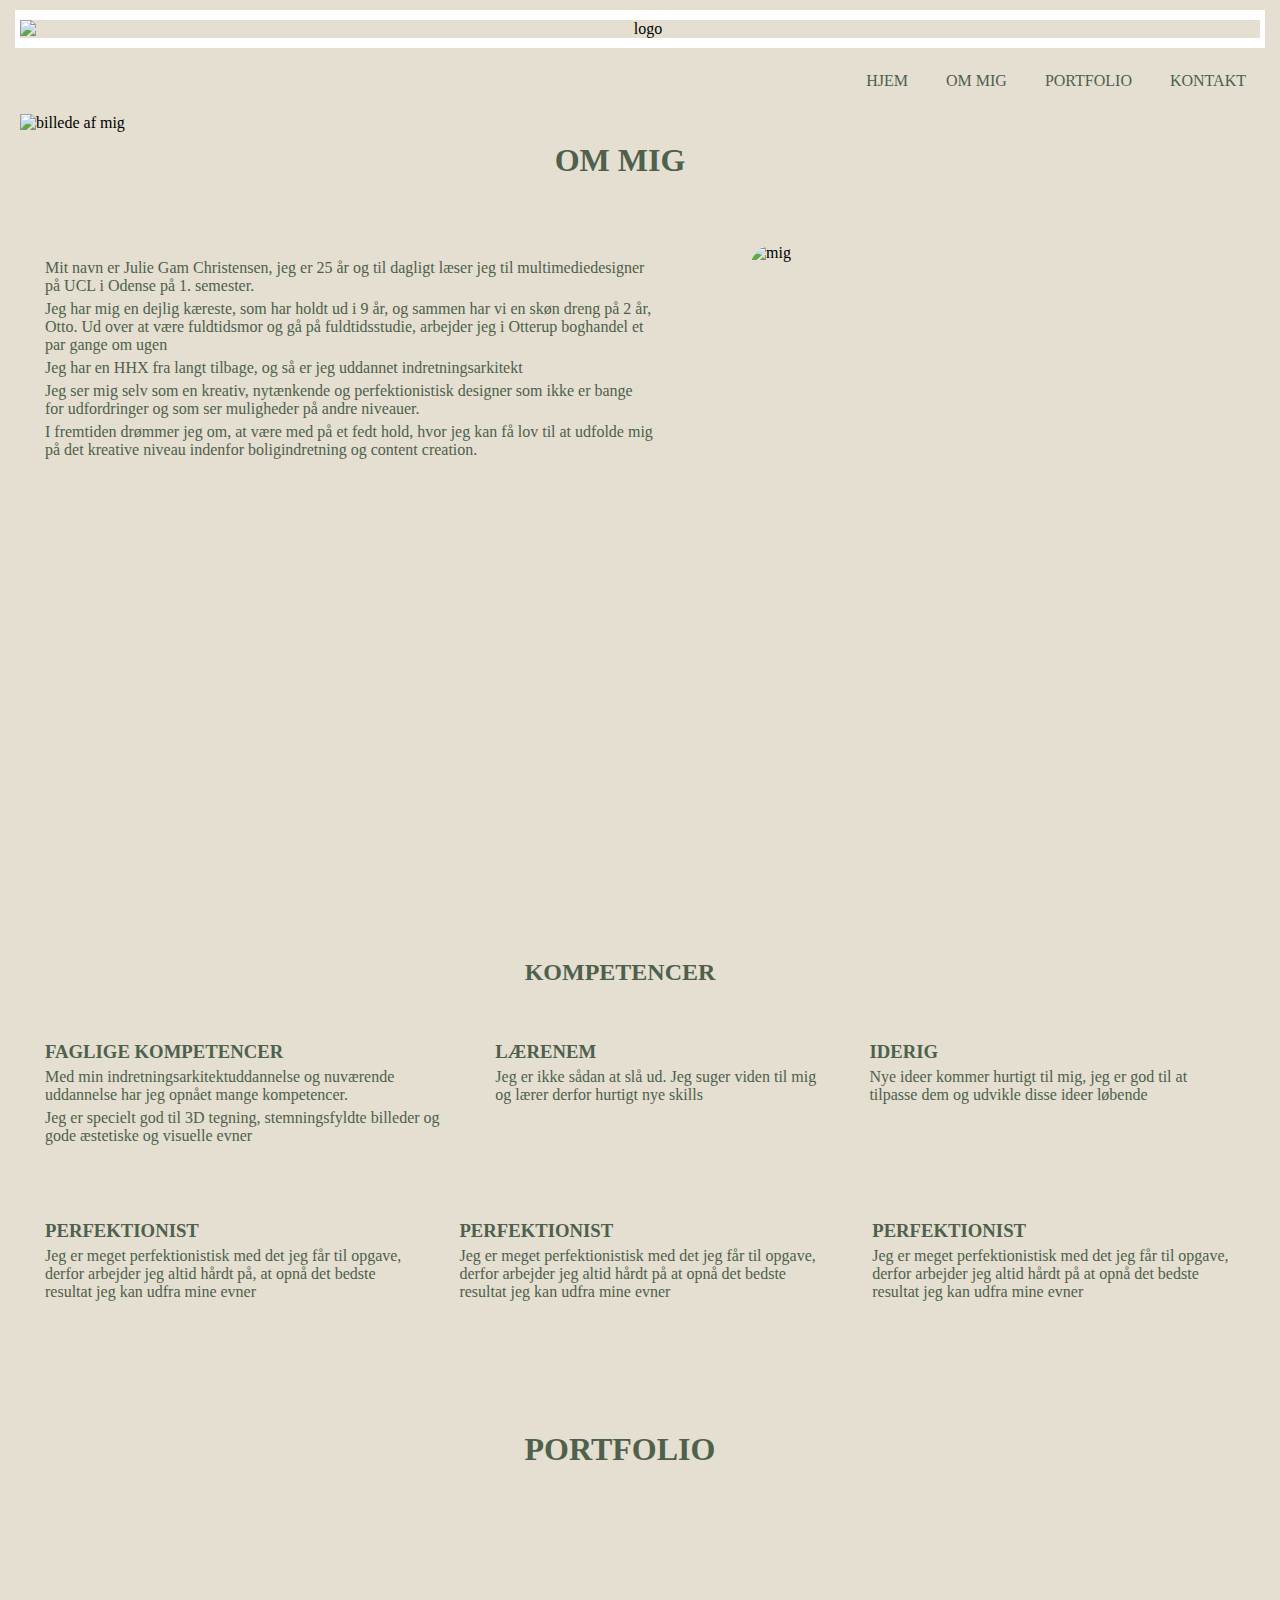
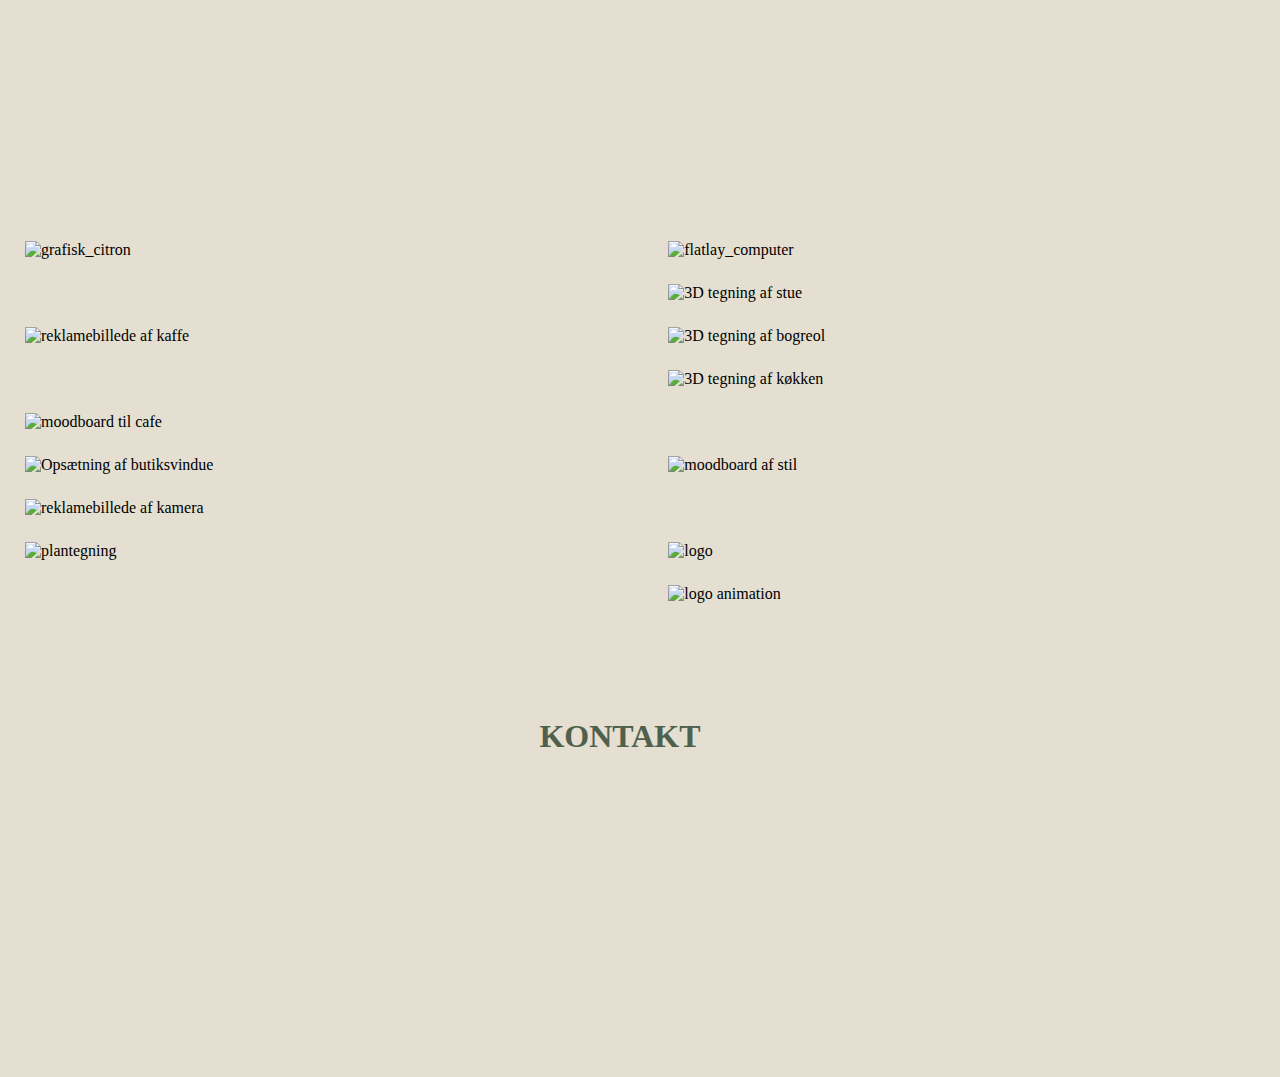
==== præsentationsportfolio.html @ 86379fc2 "Add files via upload" ====
<!DOCTYPE html>
<html>
<head>
    <meta name="viewport" content="width=device-width, initial-scale=1">
    <link href="præsentationsportfolio.css" rel="stylesheet"
</head>
<body>
    <div class="header">
        <img src="images/logo_1.png" alt="logo" class="img1">
    </div>

    <div class="topnav">
        <a href="#KONTAKT">KONTAKT</a>
        <a href="#PORTFOLIO">PORTFOLIO</a>
        <a href="#OM MIG">OM MIG</a>
        <a href="#">HJEM</a>
    </div>

<section>
    <div>
        <img src="images/forside2.png" alt="billede af mig" class="img1">
    </div>
</section>

<section>
    <div class="box1" id="OM MIG">
        <h1>OM MIG</h1>
    </div>

    <div class="row">
        <div class="kollone1">
            <p>
                Mit navn er Julie Gam Christensen, jeg er 25 år og til dagligt læser jeg til multimediedesigner på UCL i Odense på 1. semester.</p>  
            <p>Jeg har mig en dejlig kæreste, som har holdt ud i 9 år, og sammen har vi en skøn dreng på 2 år, Otto.
                Ud over at være fuldtidsmor og gå på fuldtidsstudie, arbejder jeg i Otterup boghandel et par gange om ugen</p>
            <p> Jeg har en HHX fra langt tilbage, og så er jeg uddannet indretningsarkitekt</p>
            <p> Jeg ser mig selv som en kreativ, nytænkende og perfektionistisk designer som ikke er bange for udfordringer og som ser muligheder på andre niveauer.</p>
            <p>I fremtiden drømmer jeg om, at være med på et fedt hold, hvor jeg kan få lov til at udfolde mig på det kreative niveau indenfor boligindretning og content creation.</p>
            <p></p>
        </div>
        <div>
            <img src="images/mig2.png" alt="mig" class="floatright" style="height:600px; width: 500px; border-radius: 25px;">
        </div>
    </div>
</section>

<section>
    <div class="box2">
        <h2>KOMPETENCER</h2>
    </div>

    <div class="row2">
        <div class="kolonne2">
            <h3>FAGLIGE KOMPETENCER</h3>
            <p>Med min indretningsarkitektuddannelse og nuværende uddannelse har jeg opnået mange kompetencer.</p>
            <p>Jeg er specielt god til 3D tegning, stemningsfyldte billeder og gode æstetiske og visuelle evner</p>
        </div>

        <div class="kolonne2">
            <h3>LÆRENEM</h3>
            <p>Jeg er ikke sådan at slå ud. Jeg suger viden til mig og lærer derfor hurtigt nye skills</p>
        </div>

        <div class="kolonne2">
            <h3>IDERIG</h3>
            <p>Nye ideer kommer hurtigt til mig, jeg er god til at tilpasse dem og udvikle disse ideer løbende</p>
        </div>
    </div>
</section>

<section>
    <div class="row2">
        <div class="kolonne2">
            <h3>PERFEKTIONIST</h3>
            <p>Jeg er meget perfektionistisk med det jeg får til opgave, derfor arbejder jeg altid hårdt på,
                at opnå det bedste resultat jeg kan udfra mine evner</p>
        </div>

        <div class="kolonne2">
            <h3>PERFEKTIONIST</h3>
            <p>Jeg er meget perfektionistisk med det jeg får til opgave, derfor 
                arbejder jeg altid hårdt på at opnå det bedste resultat jeg kan udfra mine evner</p>
        </div>

        <div class="kolonne2">
            <h3>PERFEKTIONIST</h3>
            <p>Jeg er meget perfektionistisk med det jeg får til opgave, derfor 
                arbejder jeg altid hårdt på at opnå det bedste resultat jeg kan udfra mine evner</p>
        </div>
    </div>
</section>

<section>
    <div class="box3" id="PORTFOLIO">
        <h1>PORTFOLIO</h1>
    </div>

    <div class="container">
        <div class="vertical"><img src="images/citron.png" alt="grafisk_citron"></div>
        <div><img src="images/flatlay kontor.JPG" alt="flatlay_computer"></div>
        <div><img src="images/3D_ministue.jpg" alt="3D tegning af stue"></div>
        <div class="vertical"><img src="images/kaffe.JPG" alt="reklamebillede af kaffe"></div>
        <div><img src="images/3D_bog.png" alt="3D tegning af bogreol"></div>
        <div class="horizontal"><img src="images/moodboard_cafe.jpg" alt="moodboard til cafe"></div>
        <div><img src="images/3D_modernkok.png" alt="3D tegning af køkken"></div>
        <div><img src="images/Opsætning_butik.jpg" alt="Opsætning af butiksvindue"></div>
        <div class="horizontal"><img src="images/kamera.jpg" alt="reklamebillede af kamera"></div>
        <div class="vertical"><img src="images/Plantegning.jpg" alt="plantegning"></div>
        <div><img src="images/Retro.png" alt="moodboard af stil"></div>
        <div><img src="images/logo_1.png" alt="logo"></div>
        <div><img src="images/logo video.mp4" alt="logo animation"></div>
    </div>
</section>

<section>
    <div class="box4" id="KONTAKT">
        <h1>KONTAKT</h1>
    </div>
</section>
</body>
</html>
---- præsentationsportfolio.css ----
html {
    scroll-behavior: smooth;
    }
a {
    text-decoration: none;
    color: #4F604D;
}

#KONTAKT {
    margin-top: 100px;
    padding-bottom: 25%;
}

#OM MIG {
    margin-top: 100px;
    padding-bottom: 25%;
}

#PORTFOLIO {
    margin-top: 100px;
    padding-bottom: 25%;
}



* {
    margin: 5px;
    padding: 0;
    font-family: 'Times New Roman', Times, serif;
    background-color: #e4dfd0;
}
.header {
    background-color: white;
    padding: 5px;
    text-align: center;
}
.topnav {
    overflow: hidden;
    background-color: #e4dfd0;
    position: -webkit-sticky; 
  position: sticky;
  top: 0;
}

.topnav a {
    float: right;
    display: block;
    color: #4F604D;
    text-align:center;
    padding: 14px 14px;
    text-decoration: none;
}

.topnav a:hover {
    background-color: #4F604D;
    color: #e4dfd0;
}

.active {
    background-color: #4F604D;
    color: #e4dfd0;
}

.box1 {
    box-sizing: border-box;
    width: 1200px;
    background-color: #e4dfd0;
    text-align:center;
    padding: 5px;
    margin-bottom: 50px;
}
.box1 h1{
    font-size: xx-large;
    color: #4F604D;
    margin: auto;
}

.box2 {
    box-sizing: border-box;
    width:1200px;
    background-color: #e4dfd0;
    text-align: center;
    padding: 5px;
    margin-top: 100px;
    margin-bottom: 5px;
}
.box2 h2 {
    font-size: x-large;
    color: #4F604D;
    margin: auto;
}

.box3 {
    box-sizing: border-box;
    width:1200px;
    background-color:#e4dfd0;
    text-align: center;
    padding: 5px;
    margin-top: 100px;
    margin-bottom: 50px;
}

.box3 h1 {
    font-size: xx-large;
    color: #4F604D;
    margin: auto;
}

.box4 {
    box-sizing: border-box;
    width:1200px;
    background-color:#e4dfd0;
    text-align: center;
    padding: 5px;
    margin-top: 100px;
    margin-bottom: 5px;
}

.box4 h1 {
    font-size: xx-large;
    color: #4F604D;
    margin: auto;
}

.kollone1 {
    float: left;
    width: 50%;
    padding: 15px;
    background-color: #e4dfd0;
    border-radius: 25px;
    color: #4F604D;
}
.row {
    margin-top: 25px;
    display: flex;
    justify-content: space-between;
}

.kolonne2 {
    float: left;
    width: 33,33%;
    padding: 15px;
    background-color: transparent;
    color: #4F604D;
}

.row2 {
    margin-top: 25px;
    display: flex;
    justify-content: space-between;
}

@media screen and (max-width:600px) {
    .kolonne1 {
        width: 100%;
    }
    .kolonne2 {
        width: 100%;
    }
    .topnav {
        float: none;
    }
    .box1 {
        width: 100%;
    }
    .box1 h1{
        font-size: small;
        color: #4F604D;
        margin: auto;
    }
    .box2 {
        width:100%;
    }
    .box2 h2{
        font-size: small;
        color: #4F604D;
        margin: auto;
    }
    .box3 {
        width: 100%;
    }
    .box3 h1{
        font-size: small;
        color: #4F604D;
        margin: auto;
    }
    .box4 {
        width: 100%;
    }
    .box4 h1{
        font-size: small;
        color: #4F604D;
        margin: auto;
    }
}

.floatright {
    float:right;
    width: 150px;
}

.container {
    display: grid;
    grid-gap: 5px;
    grid-template-columns: repeat (auto-fit), minmax(100px, 1fr);
    grid-row: 5px;
    grid-auto-flow: dense;
    margin:auto;
}

.container > div > img {
    width: 100%;
    height: 100%;
    object-fit: cover;
}

.horizontal {
    grid-column: span 2;
}

.vertical {
    grid-row: span 2;
}

.big {
    grid-column: span 2;
    grid-row: span 2;
}

.img1 {
    max-width: 100%;
    height: auto;
    display: block;
    margin-left: auto;
    margin-right: auto;
}
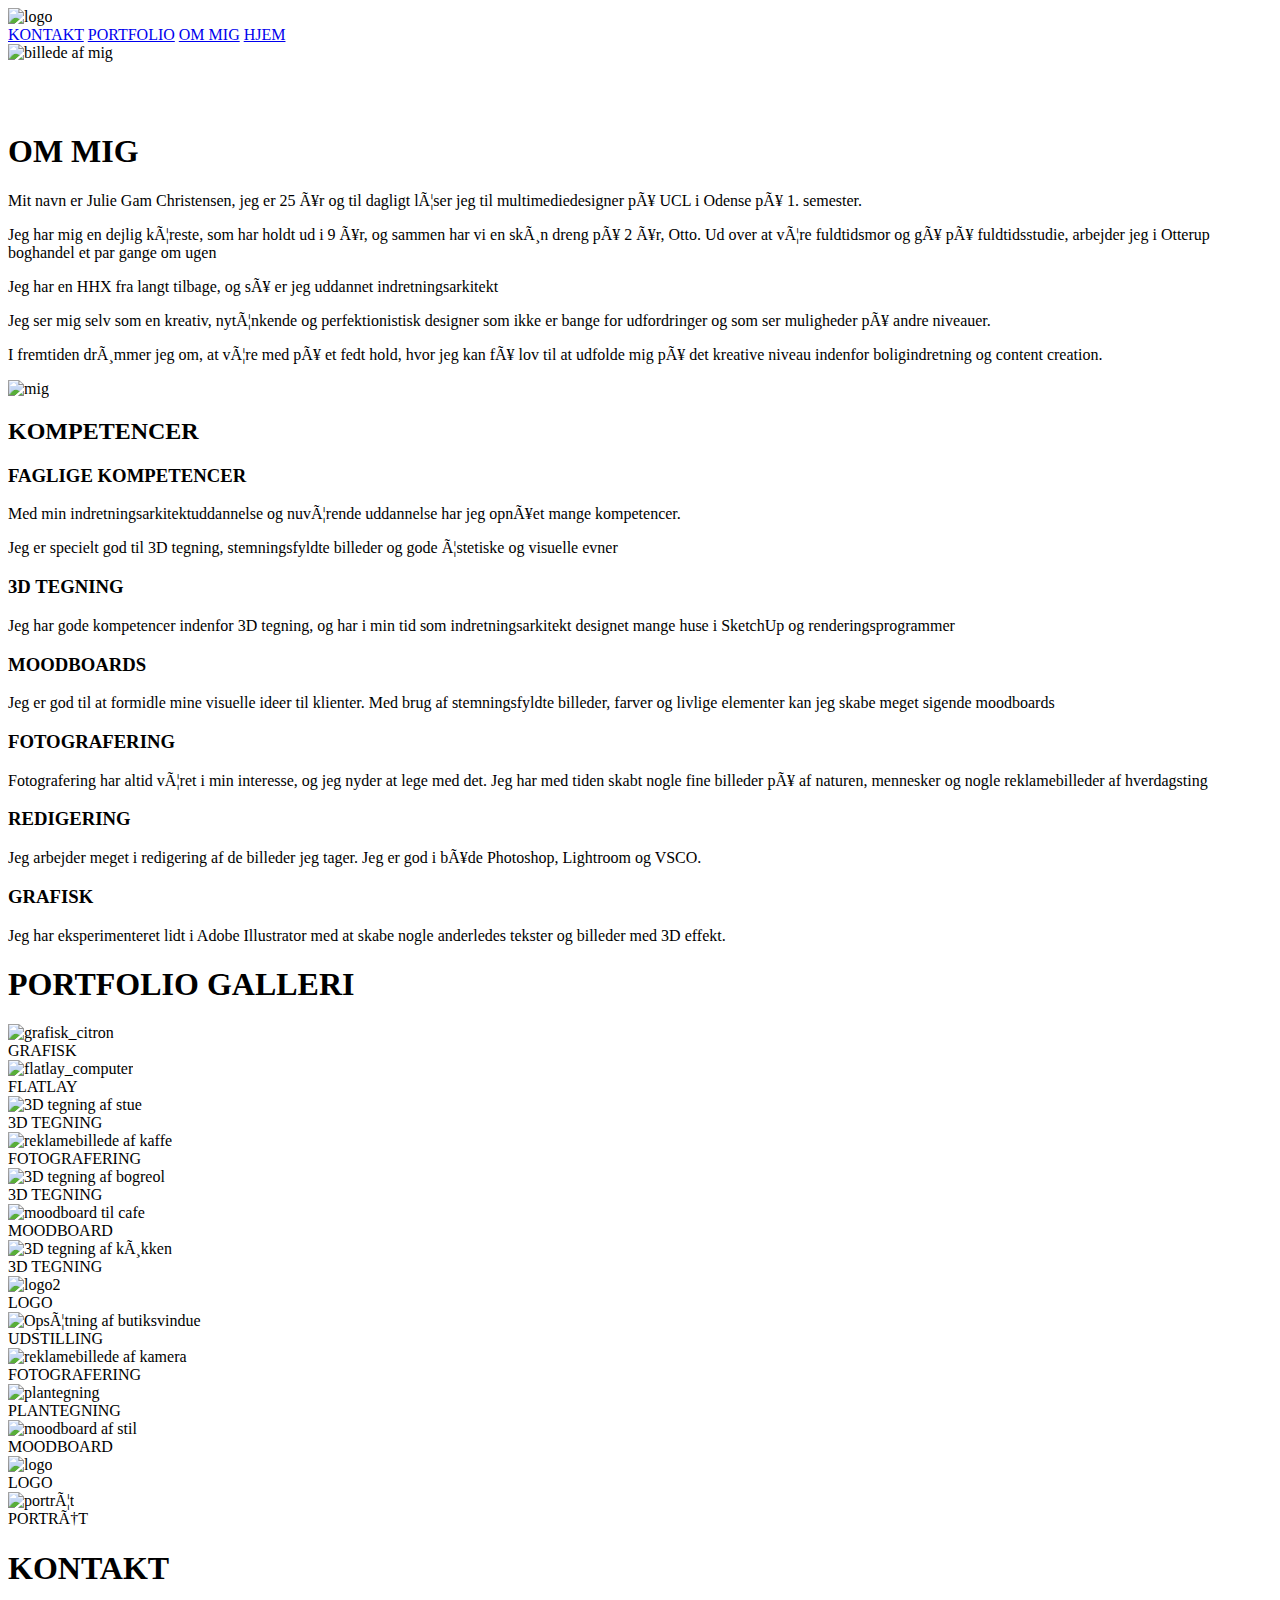
==== commit 64f35600: "Add files via upload" ====
--- a/præsentationsportfolio.html
+++ b/præsentationsportfolio.html
@@ -3,6 +3,7 @@
 <head>
     <meta name="viewport" content="width=device-width, initial-scale=1">
     <link href="præsentationsportfolio.css" rel="stylesheet"
+    <meta charset="UTF-8">
 </head>
 <body>
     <div class="header">
@@ -18,17 +19,17 @@
 
 <section>
     <div>
-        <img src="images/forside2.png" alt="billede af mig" class="img1">
+        <img src="images/forside2.png" alt="billede af mig" class="img1" style="height: 700px; width:1000px; margin-bottom: 50px;">
     </div>
 </section>
 
 <section>
-    <div class="box1" id="OM MIG">
+    <div class="box" id="OM MIG">
         <h1>OM MIG</h1>
     </div>
 
-    <div class="row">
-        <div class="kollone1">
+    <div class="grid-layout">
+        <div class="kolonne large">
             <p>
                 Mit navn er Julie Gam Christensen, jeg er 25 år og til dagligt læser jeg til multimediedesigner på UCL i Odense på 1. semester.</p>  
             <p>Jeg har mig en dejlig kæreste, som har holdt ud i 9 år, og sammen har vi en skøn dreng på 2 år, Otto.
@@ -38,82 +39,130 @@
             <p>I fremtiden drømmer jeg om, at være med på et fedt hold, hvor jeg kan få lov til at udfolde mig på det kreative niveau indenfor boligindretning og content creation.</p>
             <p></p>
         </div>
-        <div>
-            <img src="images/mig2.png" alt="mig" class="floatright" style="height:600px; width: 500px; border-radius: 25px;">
+        <div class="kolonne no-hover">
+            <img src="images/mig.png" alt="mig" class="floatright" style="height: auto; width: 100%;">
         </div>
     </div>
 </section>
 
 <section>
-    <div class="box2">
+    <div class="box">
         <h2>KOMPETENCER</h2>
     </div>
 
-    <div class="row2">
-        <div class="kolonne2">
+    <div class="grid-layout">
+        <div class="kolonne">
             <h3>FAGLIGE KOMPETENCER</h3>
             <p>Med min indretningsarkitektuddannelse og nuværende uddannelse har jeg opnået mange kompetencer.</p>
             <p>Jeg er specielt god til 3D tegning, stemningsfyldte billeder og gode æstetiske og visuelle evner</p>
         </div>
 
-        <div class="kolonne2">
-            <h3>LÆRENEM</h3>
-            <p>Jeg er ikke sådan at slå ud. Jeg suger viden til mig og lærer derfor hurtigt nye skills</p>
+        <div class="kolonne">
+            <h3>3D TEGNING</h3>
+            <p>Jeg har gode kompetencer indenfor 3D tegning, og har i min tid som indretningsarkitekt designet mange huse i SketchUp og renderingsprogrammer</p>
         </div>
 
-        <div class="kolonne2">
-            <h3>IDERIG</h3>
-            <p>Nye ideer kommer hurtigt til mig, jeg er god til at tilpasse dem og udvikle disse ideer løbende</p>
+        <div class="kolonne">
+            <h3>MOODBOARDS</h3>
+            <p>Jeg er god til at formidle mine visuelle ideer til klienter. Med brug af stemningsfyldte billeder, farver og livlige elementer kan jeg skabe meget sigende moodboards</p>
+        </div>
+
+        <div class="kolonne">
+            <h3>FOTOGRAFERING</h3>
+            <p>Fotografering har altid været i min interesse, og jeg nyder at lege med det. Jeg har med tiden skabt nogle fine billeder på af naturen, mennesker og nogle reklamebilleder af hverdagsting</p>
+        </div>
+
+        <div class="kolonne">
+            <h3>REDIGERING</h3>
+            <p>Jeg arbejder meget i redigering af de billeder jeg tager. Jeg er god i både Photoshop, Lightroom og VSCO.</p>
+        </div>
+
+        <div class="kolonne">
+            <h3>GRAFISK</h3>
+            <p>Jeg har eksperimenteret lidt i Adobe Illustrator med at skabe nogle anderledes tekster og billeder med 3D effekt.</p>
         </div>
     </div>
 </section>
 
 <section>
-    <div class="row2">
-        <div class="kolonne2">
-            <h3>PERFEKTIONIST</h3>
-            <p>Jeg er meget perfektionistisk med det jeg får til opgave, derfor arbejder jeg altid hårdt på,
-                at opnå det bedste resultat jeg kan udfra mine evner</p>
+    <div class="box" id="PORTFOLIO">
+        <h1>PORTFOLIO <span>GALLERI</span></h1>
+    </div>
+
+    <div class="image-grid">
+        <div class="image-container">
+            <img src="images/citron1.png" alt="grafisk_citron">
+            <div class="image-text">GRAFISK</div>
+    </div>
+        <div class="image-container">
+            <img src="images/flatlay.png" alt="flatlay_computer">
+            <div class="image-text">FLATLAY</div>
         </div>
 
-        <div class="kolonne2">
-            <h3>PERFEKTIONIST</h3>
-            <p>Jeg er meget perfektionistisk med det jeg får til opgave, derfor 
-                arbejder jeg altid hårdt på at opnå det bedste resultat jeg kan udfra mine evner</p>
+        <div class="image-container">
+            <img src="images/minimalstue.png" alt="3D tegning af stue">
+            <div class="image-text">3D TEGNING</div>
         </div>
 
-        <div class="kolonne2">
-            <h3>PERFEKTIONIST</h3>
-            <p>Jeg er meget perfektionistisk med det jeg får til opgave, derfor 
-                arbejder jeg altid hårdt på at opnå det bedste resultat jeg kan udfra mine evner</p>
+        <div class="image-container">
+            <img src="images/kaffe.png" alt="reklamebillede af kaffe">
+            <div class="image-text">FOTOGRAFERING</div>
+        </div>
+
+        <div class="image-container">
+            <img src="images/bog.png" alt="3D tegning af bogreol">
+            <div class="image-text">3D TEGNING</div>
+        </div>
+
+        <div class="image-container">
+            <img src="images/moodboardc.png" alt="moodboard til cafe">
+            <div class="image-text">MOODBOARD</div>
+        </div>
+
+        <div class="image-container">
+            <img src="images/modern.png" alt="3D tegning af køkken">
+            <div class="image-text">3D TEGNING</div>
+        </div>
+
+        <div class="image-container">
+            <img src="images/gammel-logo.jpg" alt="logo2">
+            <div class="image-text">LOGO</div>
+        </div>
+
+        <div class="image-container">
+            <img src="images/udstilling1.png" alt="Opsætning af butiksvindue">
+            <div class="image-text">UDSTILLING</div>
+        </div>
+
+        <div class="image-container">
+            <img src="images/kamera1.png" alt="reklamebillede af kamera">
+            <div class="image-text">FOTOGRAFERING</div>
+        </div>
+
+        <div class="image-container">
+            <img src="images/plantegning.jpg" alt="plantegning">
+            <div class="image-text">PLANTEGNING</div>
+        </div>
+
+        <div class="image-container">
+            <img src="images/retro1.png" alt="moodboard af stil">
+            <div class="image-text">MOODBOARD</div>
+        </div>
+
+        <div class="image-container">
+            <img src="images/logo_1.png" alt="logo">
+            <div class="image-text">LOGO</div>
+        </div>
+
+        <div class="image-container">
+            <img src="images/portræt.jpeg" alt="portræt">
+            <div class="image-text">PORTRÆT</div>
         </div>
     </div>
 </section>
 
 <section>
-    <div class="box3" id="PORTFOLIO">
-        <h1>PORTFOLIO</h1>
-    </div>
-
-    <div class="container">
-        <div class="vertical"><img src="images/citron.png" alt="grafisk_citron"></div>
-        <div><img src="images/flatlay kontor.JPG" alt="flatlay_computer"></div>
-        <div><img src="images/3D_ministue.jpg" alt="3D tegning af stue"></div>
-        <div class="vertical"><img src="images/kaffe.JPG" alt="reklamebillede af kaffe"></div>
-        <div><img src="images/3D_bog.png" alt="3D tegning af bogreol"></div>
-        <div class="horizontal"><img src="images/moodboard_cafe.jpg" alt="moodboard til cafe"></div>
-        <div><img src="images/3D_modernkok.png" alt="3D tegning af køkken"></div>
-        <div><img src="images/Opsætning_butik.jpg" alt="Opsætning af butiksvindue"></div>
-        <div class="horizontal"><img src="images/kamera.jpg" alt="reklamebillede af kamera"></div>
-        <div class="vertical"><img src="images/Plantegning.jpg" alt="plantegning"></div>
-        <div><img src="images/Retro.png" alt="moodboard af stil"></div>
-        <div><img src="images/logo_1.png" alt="logo"></div>
-        <div><img src="images/logo video.mp4" alt="logo animation"></div>
-    </div>
-</section>
-
-<section>
-    <div class="box4" id="KONTAKT">
+    <div class="box" id="KONTAKT">
         <h1>KONTAKT</h1>
     </div>
 </section>
--- a/præsentationsportfolio.css
+++ b/præsentationsportfolio.css
@@ -28,9 +28,25 @@
     padding: 0;
     font-family: 'Times New Roman', Times, serif;
     background-color: #e4dfd0;
+    box-sizing: border-box;
+}
+
+h1 {
+    font-size: xx-large;
+    color: #4F604D;
+    margin: auto;
+    border-bottom: 2px solid #4F604D;
+    padding-bottom: 10px;
+}
+
+h2 {
+    font-size: x-large;
+    color: #4F604D;
+    margin: auto;
+    border-bottom: 2px solid #4F604D;
+    padding-bottom: 10px;
 }
 .header {
-    background-color: white;
     padding: 5px;
     text-align: center;
 }
@@ -38,8 +54,9 @@
     overflow: hidden;
     background-color: #e4dfd0;
     position: -webkit-sticky; 
-  position: sticky;
-  top: 0;
+    position: sticky;
+    top: 0;
+    z-index: 5;
 }
 
 .topnav a {
@@ -56,12 +73,8 @@
     color: #e4dfd0;
 }
 
-.active {
-    background-color: #4F604D;
-    color: #e4dfd0;
-}
-
-.box1 {
+
+.box {
     box-sizing: border-box;
     width: 1200px;
     background-color: #e4dfd0;
@@ -69,149 +82,162 @@
     padding: 5px;
     margin-bottom: 50px;
 }
-.box1 h1{
-    font-size: xx-large;
-    color: #4F604D;
-    margin: auto;
-}
-
-.box2 {
-    box-sizing: border-box;
-    width:1200px;
-    background-color: #e4dfd0;
+
+.grid-layout {
+    display: grid;
+    grid-template-columns: repeat(3,1fr);
+    gap:20px;
+    padding: 20px;
+}
+
+.kolonne {
+    background-color:#e4dfd0;
+    border-radius: 5px;
+    padding: 20px;
+    box-shadow: 0 4px 8px rgba(0, 0, 0, 0.1)
+}
+
+.kolonne:hover {
+    transform: scale(1.05);
+}
+
+.no-hover:hover {
+    transform: none;
+}
+
+.kolonne h3 {
+    color: #4F604D;
+}
+
+.kolonne p {
+    color: #4F604D;
+}
+
+.large {
+    grid-column: span 2;
+}
+
+@media screen and (max-width:600px) {
+
+    .grid-layout {
+        grid-template-columns: repeat(1,1fr);
+    }
+
+    .kolonne {
+        margin-bottom: 20px;
+    }
+
+    .box {
+        width: 100%;
+    }
+
+    h1{
+        font-size: large;
+    }
+
+    h2 {
+        font-size: medium;
+    }
+
+    h3 {
+        font-size: small;
+    }
+
+    p {
+        font-size: small;
+    }
+    .topnav a {
+        float: right;
+        width: 100%;
+    }
+}
+
+@media screen and (max-width: 992px) {
+
+    .grid-layout {
+        grid-template-columns: repeat(1,1fr);
+    }
+
+    .kolonne {
+        margin-bottom: 20px;
+    }
+    .kolonne1 {
+        width: 50%;
+    }
+    
+    .box {
+        width: 100%;
+    }
+    
+    h1{
+        font-size: medium;
+    }
+    
+    h2 {
+        font-size: small;
+    }
+    
+    h3 {
+        font-size: x-small;
+    }
+    
+    p {
+        font-size: x-small;
+    }
+    .topnav a {
+        float: right;
+        width: 100%;
+    }
+}
+
+.floatright {
+    float:none;
+    width: 150px;
+}
+
+.image-grid {
+    display: grid;
+    grid-template-columns: repeat(auto-fill, minmax(200px,1fr));
+    gap: 4px;
+    grid-auto-flow: dense;
+}
+.image-container {
+    position:relative;
+    overflow: hidden;
+    border-radius: 8px;
+    box-shadow: 0;
+}
+
+.image-container img {
+    width: 100%;
+    height: auto;
+    display: block;
+}
+
+.image-container:hover::before {
+    content:'';
+    position: absolute;
+    top:0;
+    left:0;
+    width:100%;
+    height: 100%;
+    background: rgba(228, 223, 208, 0.7);
+}
+
+.image-text {
+    position: absolute;
+    top:50%;
+    left: 50%;
+    transform: translate(-50%,-50%);
+    color: #4F604D;
     text-align: center;
-    padding: 5px;
-    margin-top: 100px;
-    margin-bottom: 5px;
-}
-.box2 h2 {
-    font-size: x-large;
-    color: #4F604D;
-    margin: auto;
-}
-
-.box3 {
-    box-sizing: border-box;
-    width:1200px;
-    background-color:#e4dfd0;
-    text-align: center;
-    padding: 5px;
-    margin-top: 100px;
-    margin-bottom: 50px;
-}
-
-.box3 h1 {
-    font-size: xx-large;
-    color: #4F604D;
-    margin: auto;
-}
-
-.box4 {
-    box-sizing: border-box;
-    width:1200px;
-    background-color:#e4dfd0;
-    text-align: center;
-    padding: 5px;
-    margin-top: 100px;
-    margin-bottom: 5px;
-}
-
-.box4 h1 {
-    font-size: xx-large;
-    color: #4F604D;
-    margin: auto;
-}
-
-.kollone1 {
-    float: left;
-    width: 50%;
-    padding: 15px;
-    background-color: #e4dfd0;
-    border-radius: 25px;
-    color: #4F604D;
-}
-.row {
-    margin-top: 25px;
-    display: flex;
-    justify-content: space-between;
-}
-
-.kolonne2 {
-    float: left;
-    width: 33,33%;
-    padding: 15px;
-    background-color: transparent;
-    color: #4F604D;
-}
-
-.row2 {
-    margin-top: 25px;
-    display: flex;
-    justify-content: space-between;
-}
-
-@media screen and (max-width:600px) {
-    .kolonne1 {
-        width: 100%;
-    }
-    .kolonne2 {
-        width: 100%;
-    }
-    .topnav {
-        float: none;
-    }
-    .box1 {
-        width: 100%;
-    }
-    .box1 h1{
-        font-size: small;
-        color: #4F604D;
-        margin: auto;
-    }
-    .box2 {
-        width:100%;
-    }
-    .box2 h2{
-        font-size: small;
-        color: #4F604D;
-        margin: auto;
-    }
-    .box3 {
-        width: 100%;
-    }
-    .box3 h1{
-        font-size: small;
-        color: #4F604D;
-        margin: auto;
-    }
-    .box4 {
-        width: 100%;
-    }
-    .box4 h1{
-        font-size: small;
-        color: #4F604D;
-        margin: auto;
-    }
-}
-
-.floatright {
-    float:right;
-    width: 150px;
-}
-
-.container {
-    display: grid;
-    grid-gap: 5px;
-    grid-template-columns: repeat (auto-fit), minmax(100px, 1fr);
-    grid-row: 5px;
-    grid-auto-flow: dense;
-    margin:auto;
-}
-
-.container > div > img {
-    width: 100%;
-    height: 100%;
-    object-fit: cover;
+    opacity: 0;
+    transition: opacity 0.3s ease;
+}
+
+.image-container:hover .image-text {
+    opacity: 1;
+    font-size: 16px;
 }
 
 .horizontal {
@@ -219,11 +245,6 @@
 }
 
 .vertical {
-    grid-row: span 2;
-}
-
-.big {
-    grid-column: span 2;
     grid-row: span 2;
 }
 
@@ -234,3 +255,4 @@
     margin-left: auto;
     margin-right: auto;
 }
+
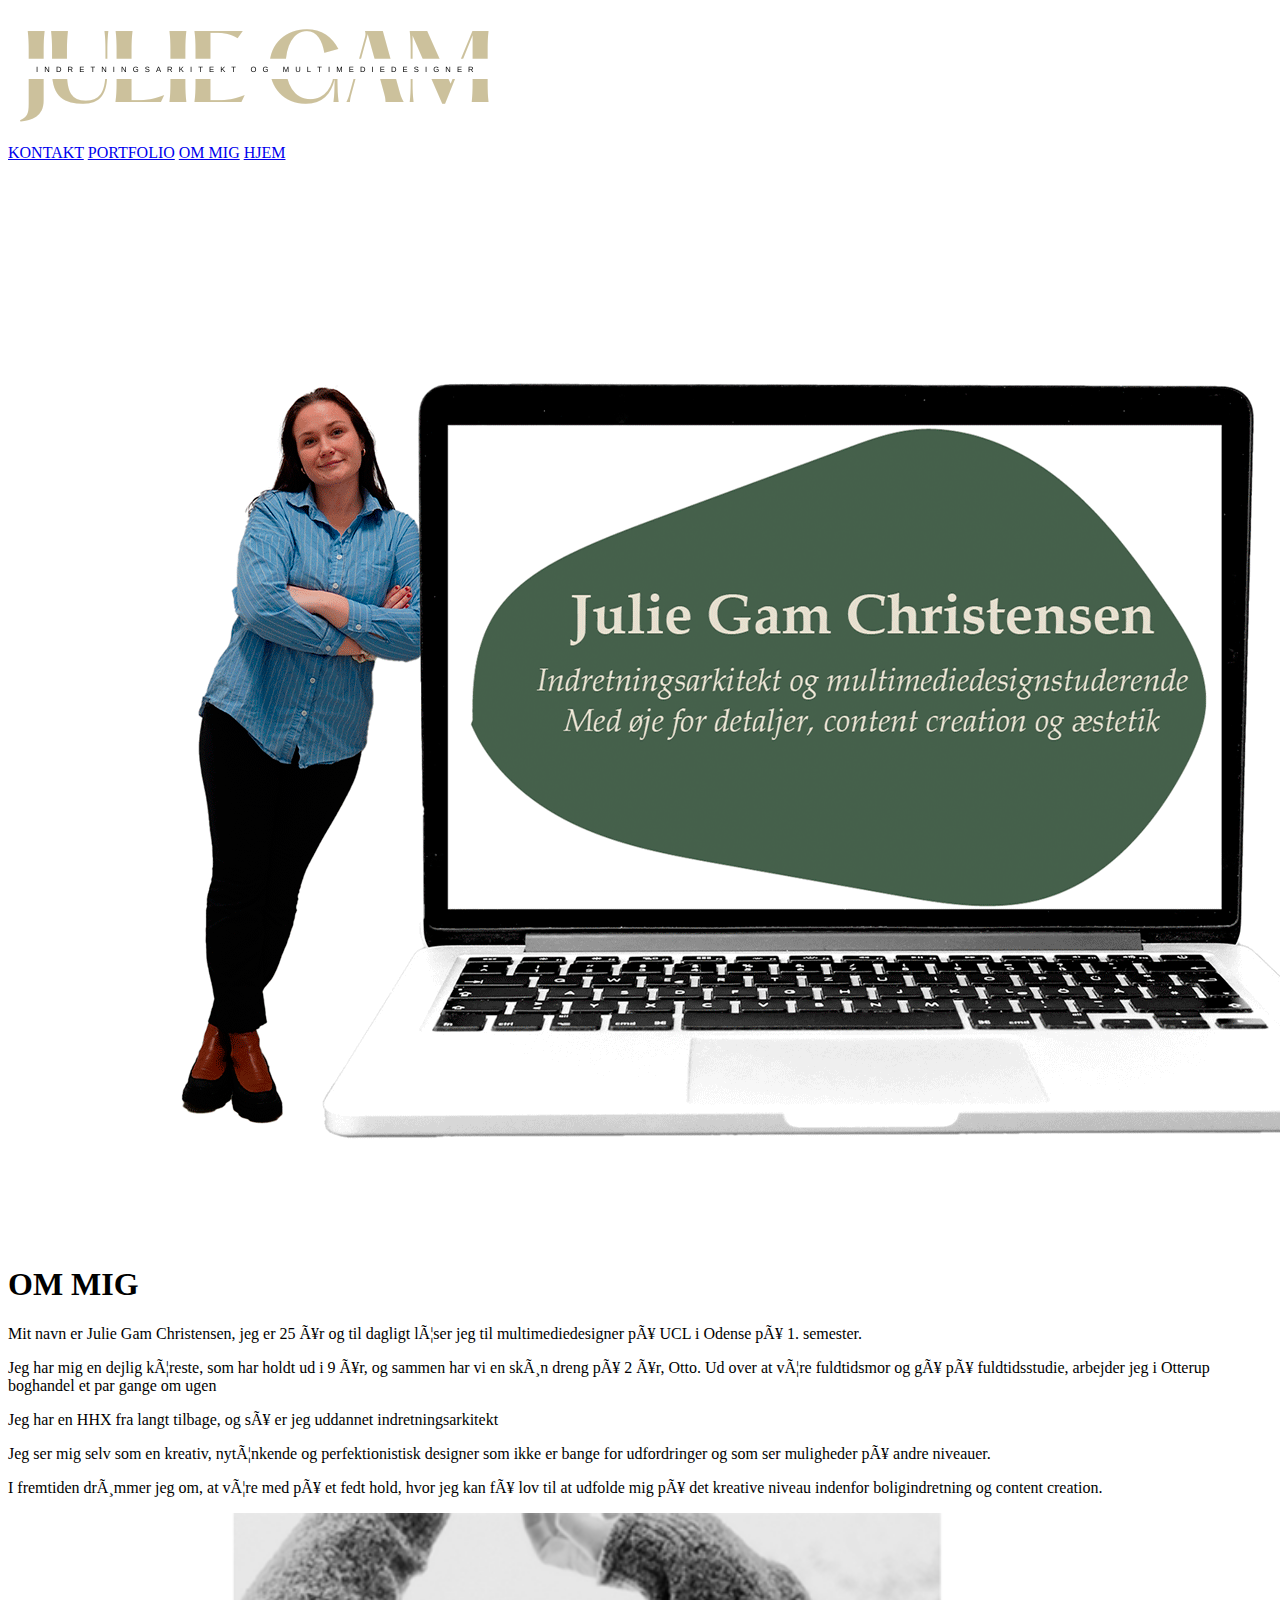
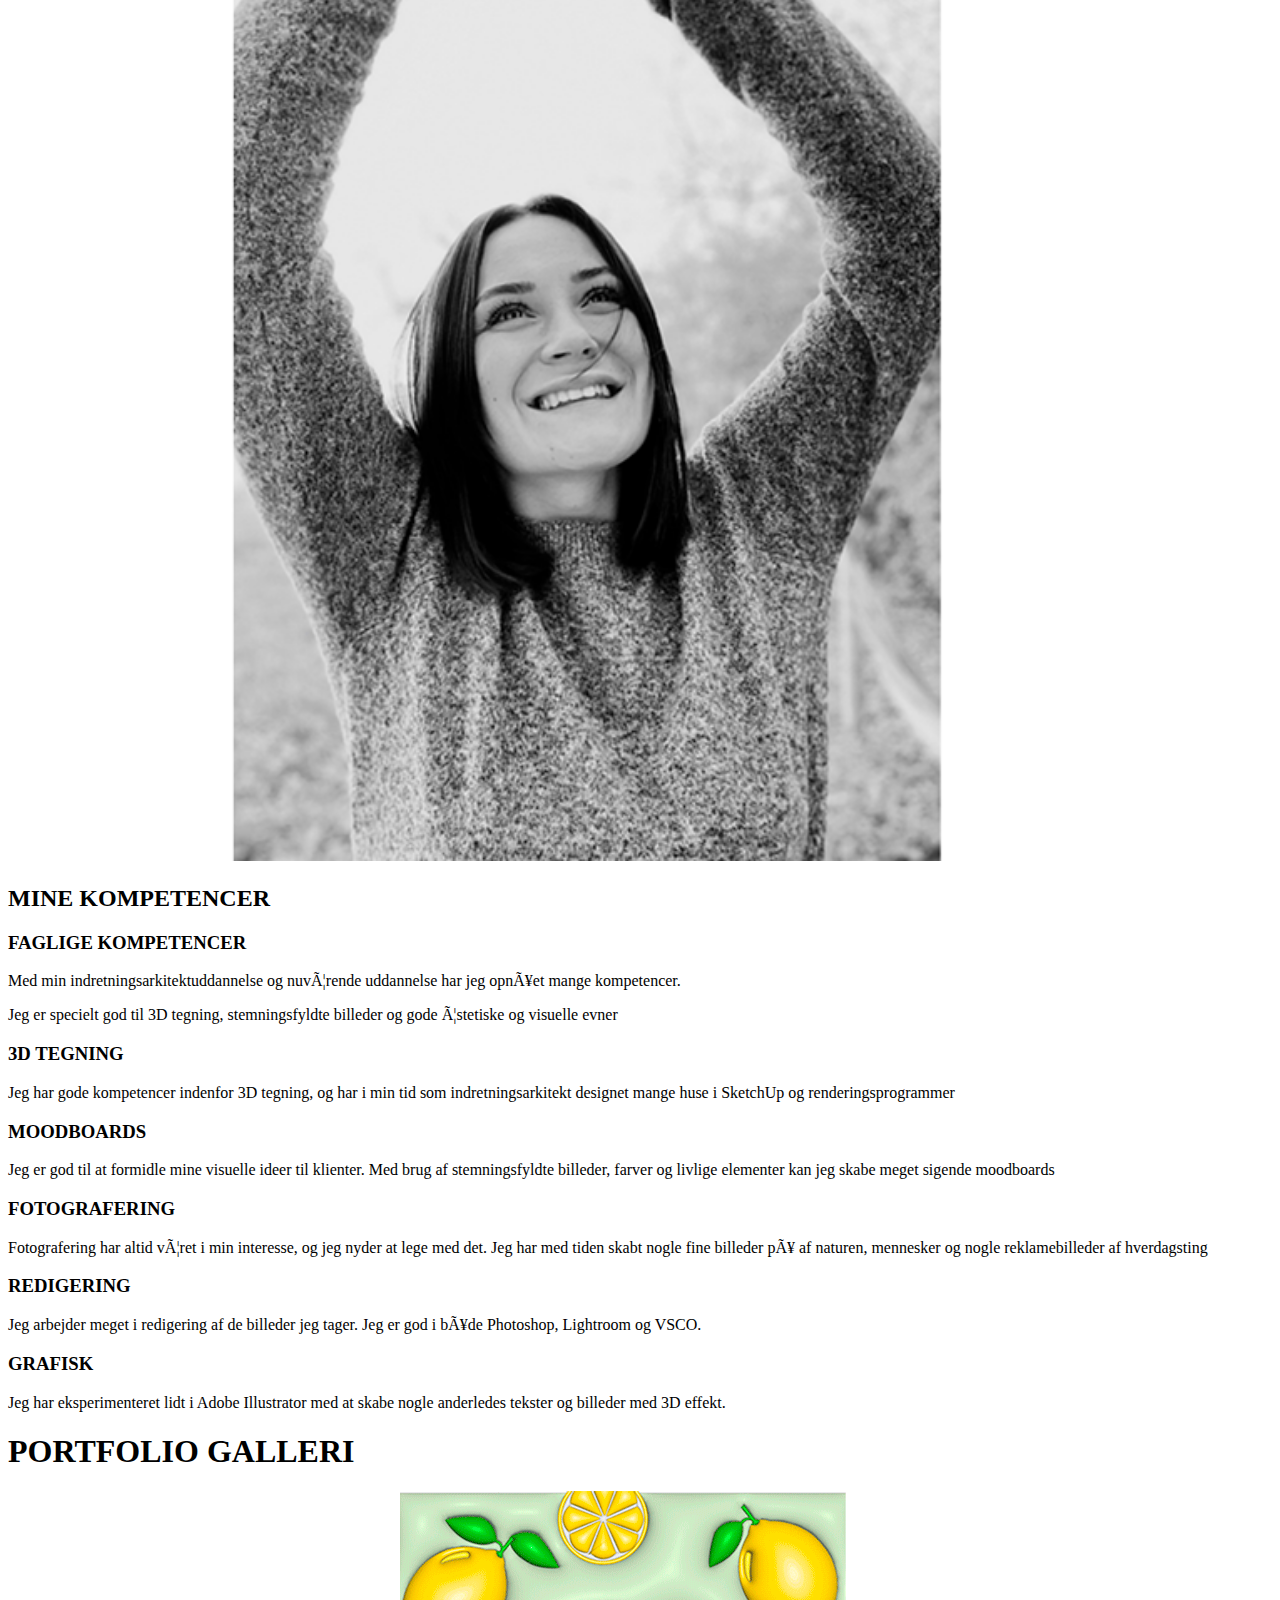
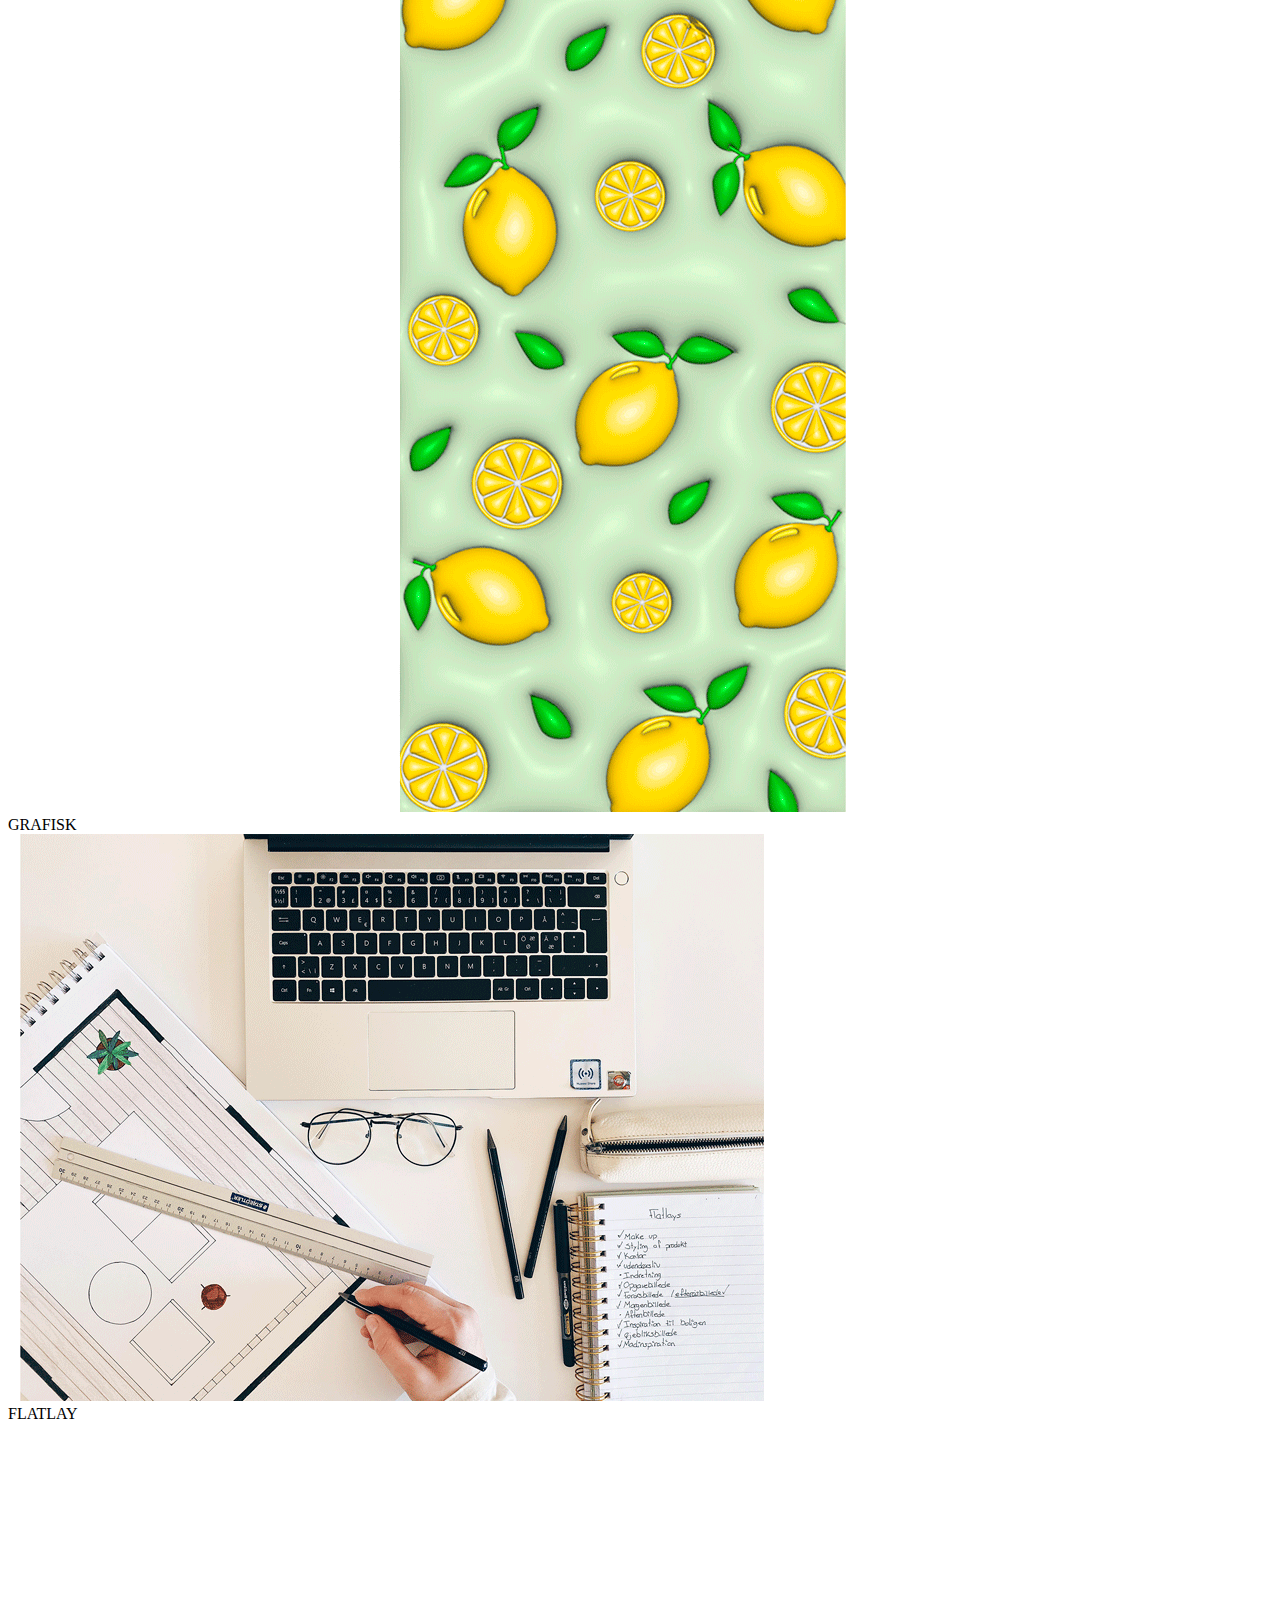
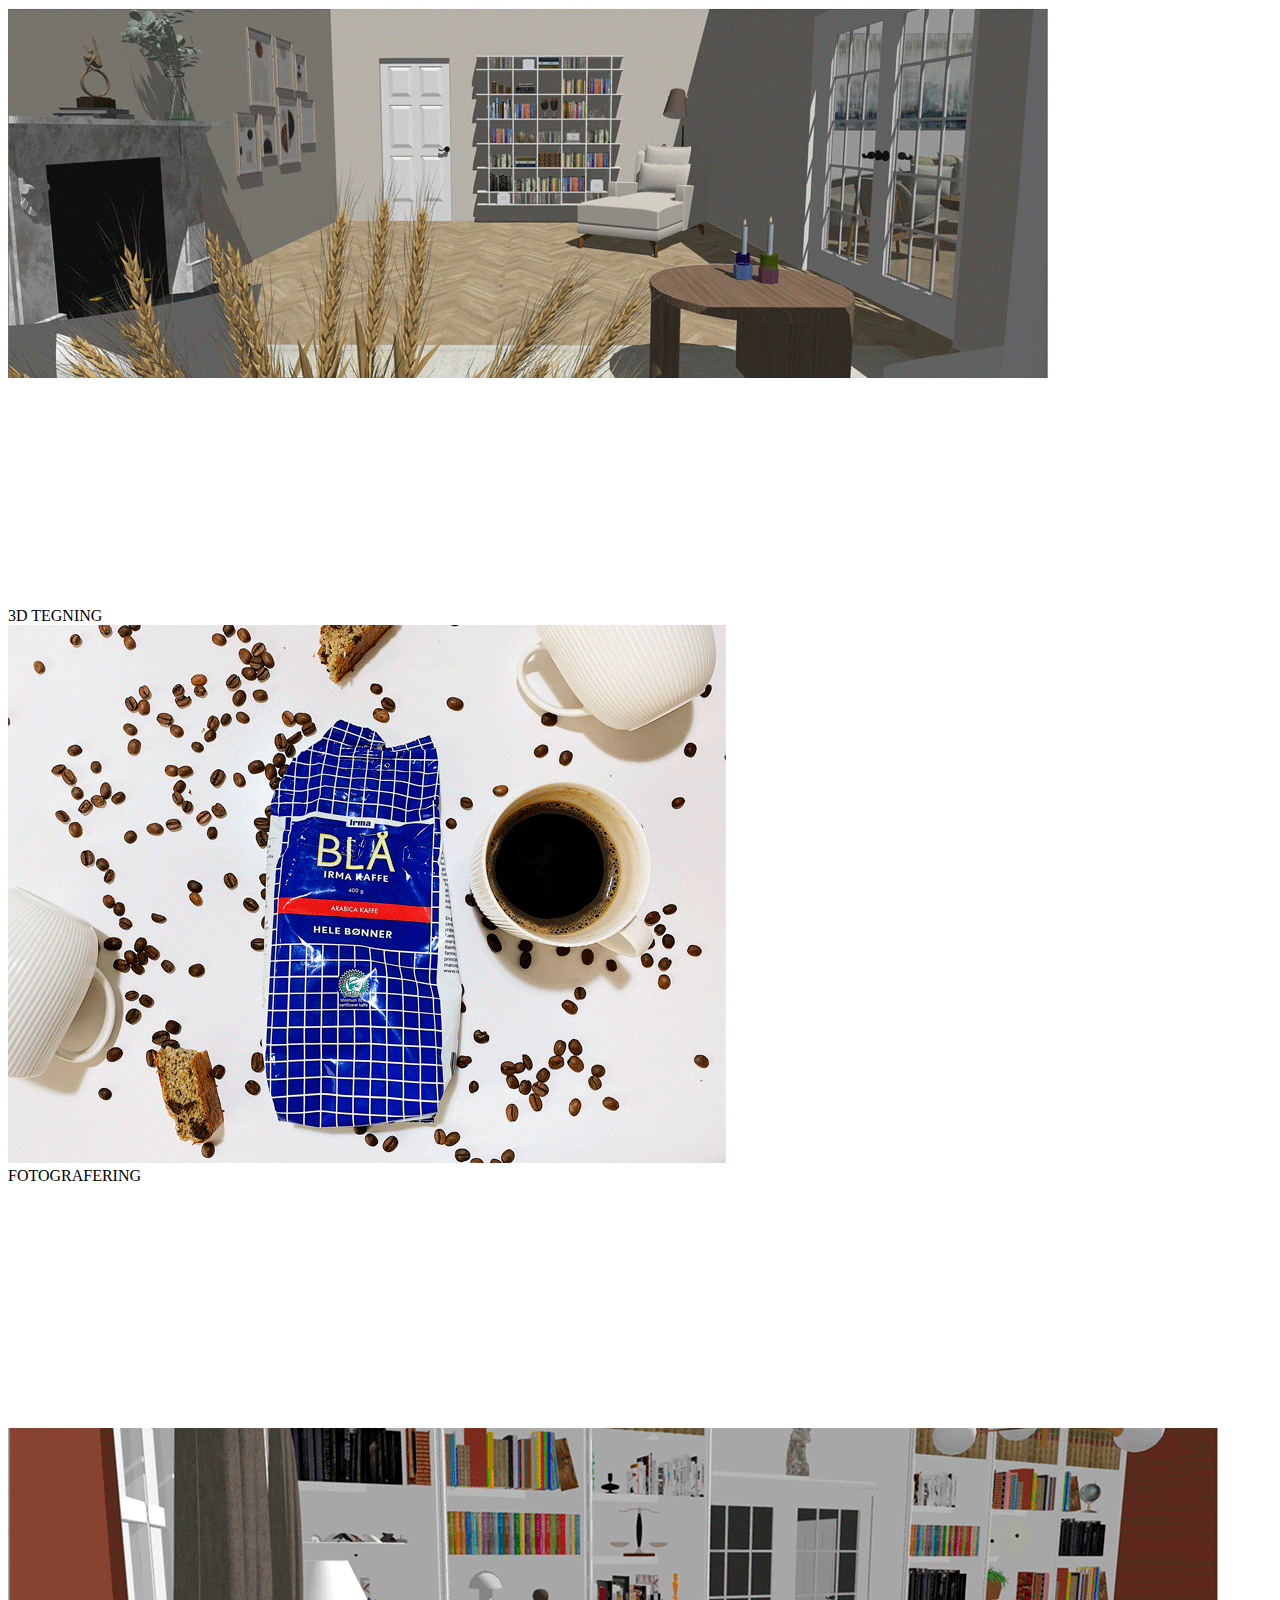
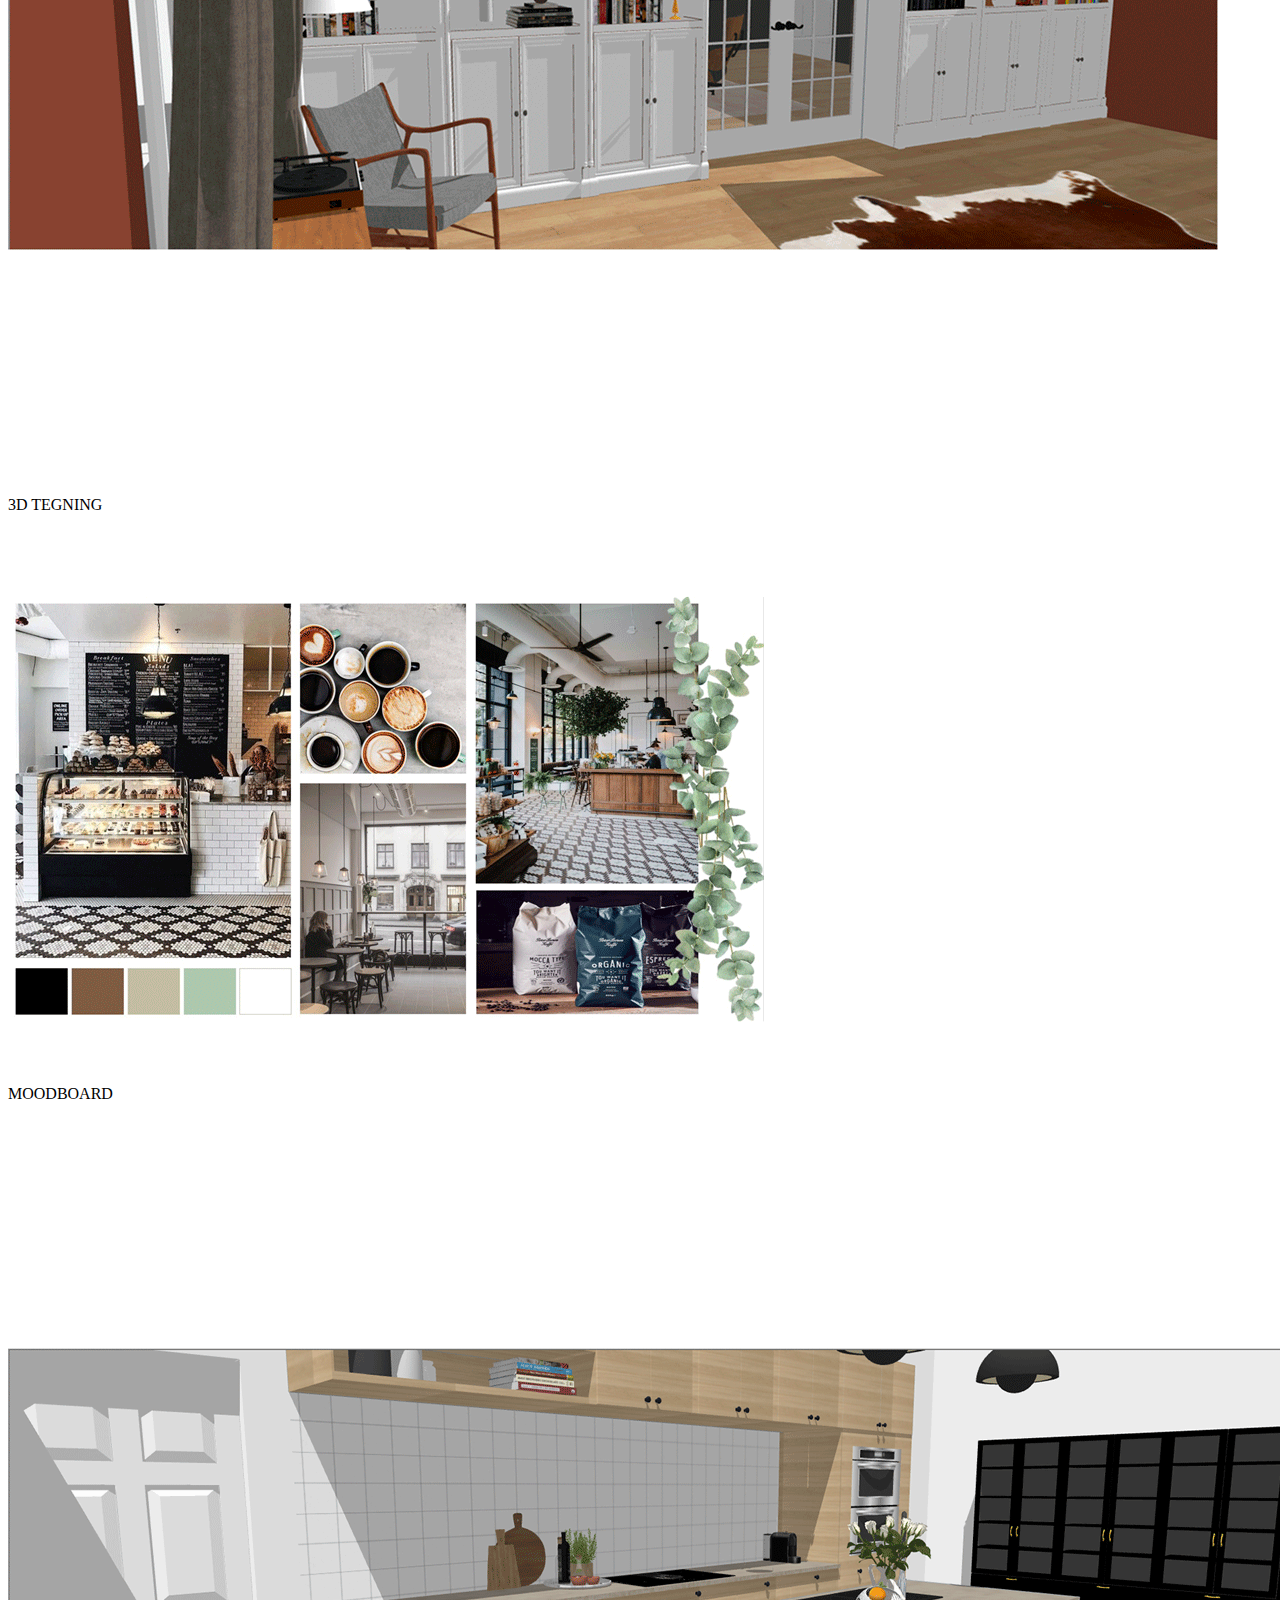
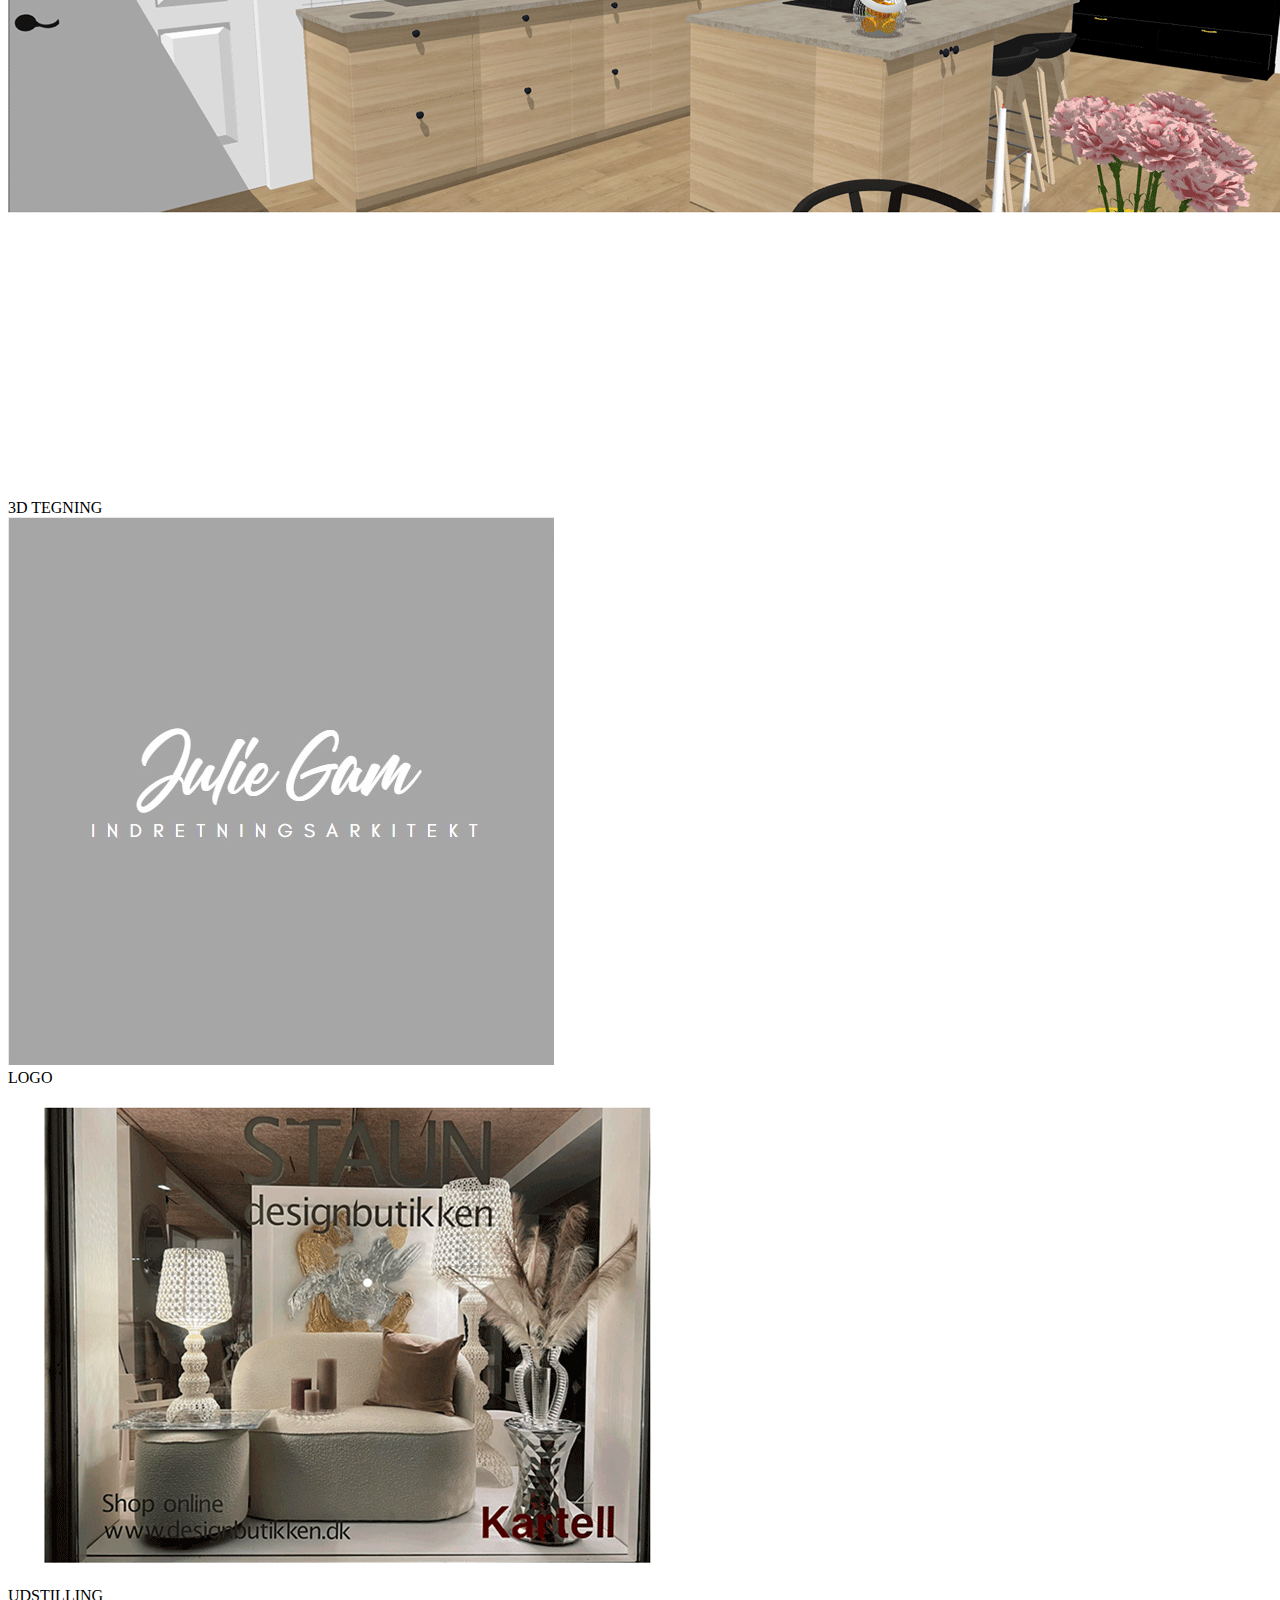
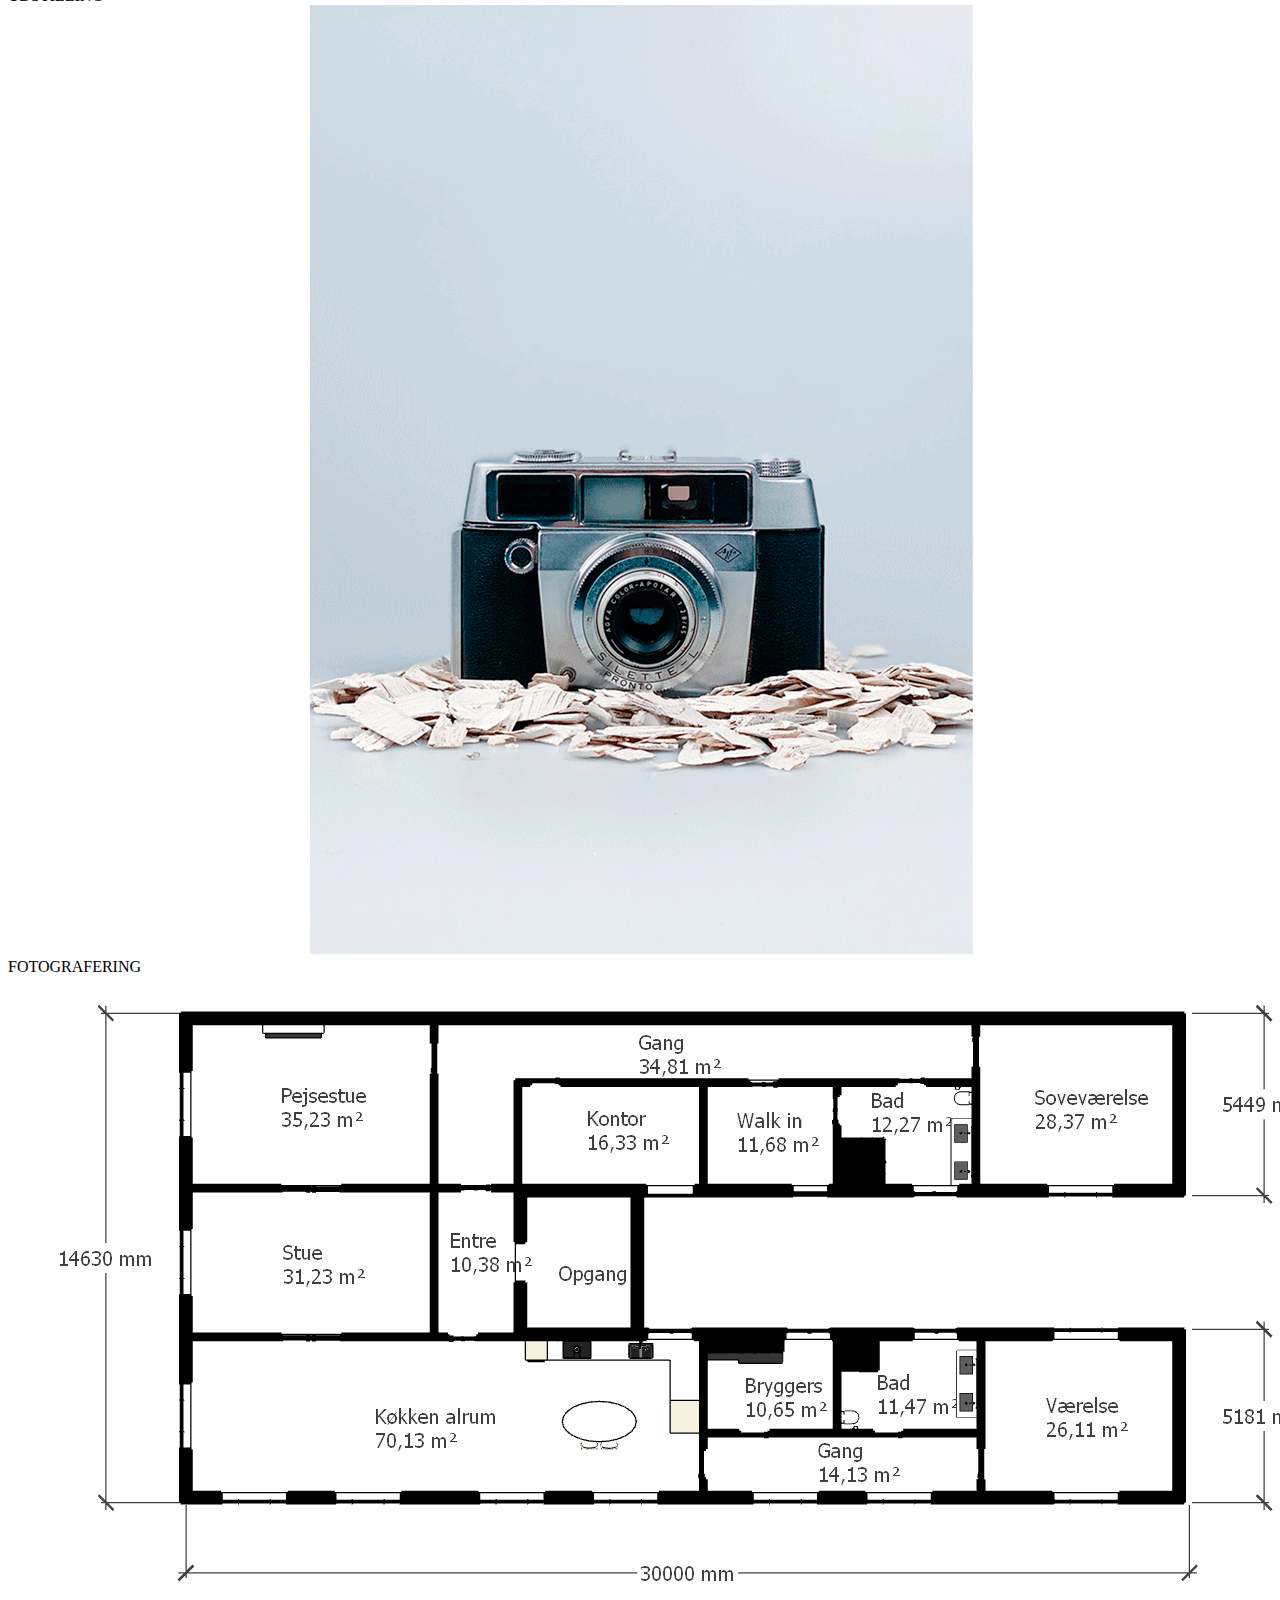
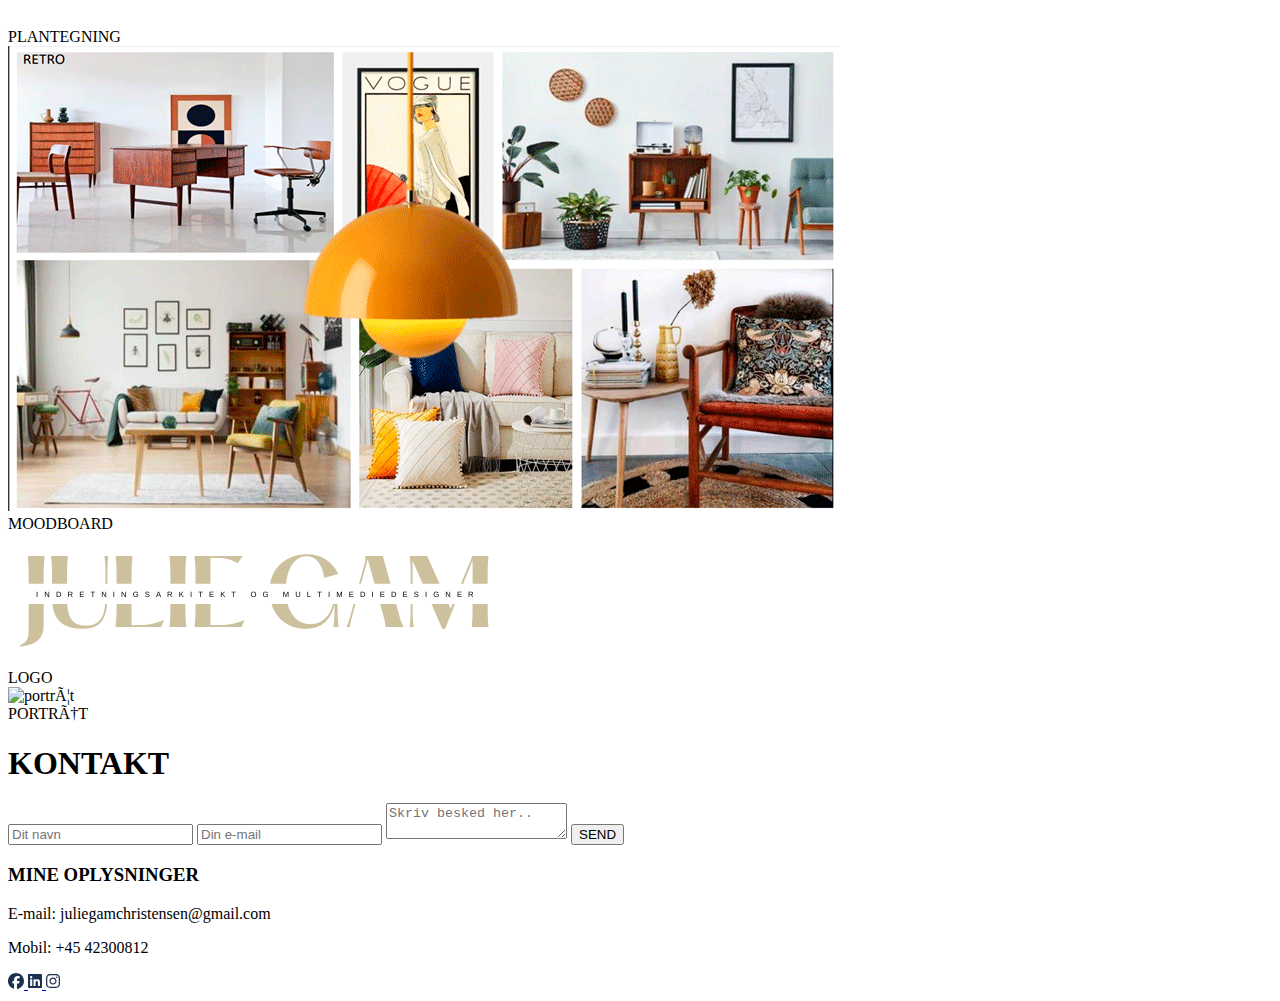
==== commit 01bfd699: "Add files via upload" ====
--- a/præsentationsportfolio.html
+++ b/præsentationsportfolio.html
@@ -6,29 +6,30 @@
     <meta charset="UTF-8">
 </head>
 <body>
-    <div class="header">
-        <img src="images/logo_1.png" alt="logo" class="img1">
-    </div>
+    <header class="header">
+        <img src="images/logo_1.png" alt="logo" class="image">
+    <header>
 
-    <div class="topnav">
+    <nav class="topnav">
         <a href="#KONTAKT">KONTAKT</a>
         <a href="#PORTFOLIO">PORTFOLIO</a>
         <a href="#OM MIG">OM MIG</a>
         <a href="#">HJEM</a>
     </div>
+    </nav>
 
 <section>
-    <div>
-        <img src="images/forside2.png" alt="billede af mig" class="img1" style="height: 700px; width:1000px; margin-bottom: 50px;">
-    </div>
+    <figure>
+        <img src="images/forside2.png" alt="billede af mig" class="image-front">
+    </figure>
 </section>
 
 <section>
-    <div class="box" id="OM MIG">
+    <main class="box" id="OM MIG">
         <h1>OM MIG</h1>
-    </div>
+    </main>
 
-    <div class="grid-layout">
+    <main class="grid-layout">
         <div class="kolonne large">
             <p>
                 Mit navn er Julie Gam Christensen, jeg er 25 år og til dagligt læser jeg til multimediedesigner på UCL i Odense på 1. semester.</p>  
@@ -42,12 +43,12 @@
         <div class="kolonne no-hover">
             <img src="images/mig.png" alt="mig" class="floatright" style="height: auto; width: 100%;">
         </div>
-    </div>
+    </main>
 </section>
 
 <section>
     <div class="box">
-        <h2>KOMPETENCER</h2>
+        <h2>MINE KOMPETENCER</h2>
     </div>
 
     <div class="grid-layout">
@@ -166,5 +167,33 @@
         <h1>KONTAKT</h1>
     </div>
 </section>
+
+    <div class="container">
+        <div class="kontakt-box">
+                <input type="text" class="field" placeholder="Dit navn">
+                <input type="email" class="field" placeholder="Din e-mail">
+                <textarea class="field" placeholder="Skriv besked her.."></textarea>
+                <button class="btn">SEND</button>
+        </div>
+    </div>
+<section>
+    <footer>
+        <div class="footer">
+            <h3>MINE OPLYSNINGER</h3>
+            <p>E-mail: juliegamchristensen@gmail.com</p>
+            <p>Mobil: +45 42300812</p>
+            
+            <a href="https://www.facebook.com/julie.gam.7" target="_blank" rel="nofollow">
+                <img src="images/facebook.svg" alt="facebook" class="social-img">
+            </a>
+            <a href="https://www.linkedin.com/in/julie-gam-christensen-0591911bb/" target="blank" rel="nofollow">
+                <img src="images/linkedin (1).svg" alt="linkedin" class="social-img">
+            </a>
+            <a href="https://www.instagram.com/juliegaaaam/" target="blank" rel="nofollow">
+                <img src="images/instagram.svg" alt="instagram" class="social-img">
+            </a
+        </div>
+    </footer>
+</section>
 </body>
 </html>--- a/præsentationsportfolio.css
+++ b/præsentationsportfolio.css
@@ -1,34 +1,27 @@
-html {
-    scroll-behavior: smooth;
-    }
-a {
-    text-decoration: none;
-    color: #4F604D;
-}
-
-#KONTAKT {
-    margin-top: 100px;
-    padding-bottom: 25%;
-}
-
-#OM MIG {
-    margin-top: 100px;
-    padding-bottom: 25%;
-}
-
-#PORTFOLIO {
-    margin-top: 100px;
-    padding-bottom: 25%;
-}
-
-
-
 * {
-    margin: 5px;
+    margin: 0;
     padding: 0;
     font-family: 'Times New Roman', Times, serif;
     background-color: #e4dfd0;
     box-sizing: border-box;
+    scroll-behavior: smooth;
+}
+#KONTAKT {
+    margin-top: 200px;
+    margin-bottom: 50px;
+    width: 100%;
+}
+
+#OM MIG {
+    margin-top: 300px;
+    margin-bottom: 100px;
+    width: 100%;
+}
+
+#PORTFOLIO {
+    margin-top: 200px;
+    margin-bottom: 100px;
+    width: 100%;
 }
 
 h1 {
@@ -45,10 +38,30 @@
     margin: auto;
     border-bottom: 2px solid #4F604D;
     padding-bottom: 10px;
+    font-weight: 100;
+}
+
+h1 span {
+    font-weight: 100;
 }
 .header {
     padding: 5px;
     text-align: center;
+    background-color: white;
+}
+
+.image {
+    width: 600px;
+    height: 150px;
+}
+
+.image-front {
+    width: 900px;
+    height: 600px;
+    margin-bottom: 50px;
+    border-radius: 50%;
+    border: 2px;
+    
 }
 .topnav {
     overflow: hidden;
@@ -56,6 +69,7 @@
     position: -webkit-sticky; 
     position: sticky;
     top: 0;
+    width: 100%;
     z-index: 5;
 }
 
@@ -80,21 +94,22 @@
     background-color: #e4dfd0;
     text-align:center;
     padding: 5px;
-    margin-bottom: 50px;
+    margin-bottom: 5px;
 }
 
 .grid-layout {
     display: grid;
     grid-template-columns: repeat(3,1fr);
     gap:20px;
-    padding: 20px;
+    padding: 5px;
 }
 
 .kolonne {
     background-color:#e4dfd0;
     border-radius: 5px;
     padding: 20px;
-    box-shadow: 0 4px 8px rgba(0, 0, 0, 0.1)
+    box-shadow: 0 4px 8px rgba(0, 0, 0, 0.1);
+    margin-top: 50px;
 }
 
 .kolonne:hover {
@@ -111,6 +126,7 @@
 
 .kolonne p {
     color: #4F604D;
+    text-align: left;
 }
 
 .large {
@@ -150,6 +166,14 @@
         float: right;
         width: 100%;
     }
+    .image {
+        width: 100%;
+        height: auto;
+    }
+    .image-front {
+        width: 100%;
+        height: auto;
+    }
 }
 
 @media screen and (max-width: 992px) {
@@ -161,10 +185,7 @@
     .kolonne {
         margin-bottom: 20px;
     }
-    .kolonne1 {
-        width: 50%;
-    }
-    
+
     .box {
         width: 100%;
     }
@@ -187,6 +208,14 @@
     .topnav a {
         float: right;
         width: 100%;
+    }
+    .image {
+        width: 100%;
+        height: auto;
+    }
+    .image-front {
+        width: 100%;
+        height: auto;
     }
 }
 
@@ -206,6 +235,7 @@
     overflow: hidden;
     border-radius: 8px;
     box-shadow: 0;
+    margin: 10px;
 }
 
 .image-container img {
@@ -240,19 +270,81 @@
     font-size: 16px;
 }
 
-.horizontal {
-    grid-column: span 2;
-}
-
-.vertical {
-    grid-row: span 2;
-}
-
-.img1 {
+.container {
+    position: relative;
+    display: flex;
+    justify-content: center;
+    align-items: center;
+    width: 100%;
+    height:  100%;
+}
+
+.container:after {
+    content:'';
+    position: absolute;
+    left: 0;
+    top: 0;
+    width: 100%;
+    height: 100%;
+    z-index: -1;
+}
+
+.kontakt-box {
     max-width: 100%;
+    display: grid;
+    grid-template-columns: repeat(1fr);
+    justify-content: center;
+    align-items: center;
+    text-align: center;
+    background-color: transparent;
+}
+
+.field {
+    max-width: 100%;
+    padding: 10px 25px;
+    outline: none;
+    background-color: #e4dfd0 ;
+    color: #4F604D;
+    font-size: small;
+    margin-bottom: 22px;
+    transition: .3s;
+    border-radius: 5px;
+}
+
+.field:hover {
+    background-color: #4F604D;
+    color: #e4dfd0;
+}
+
+.area {
+    min-height: 150px;
+}
+
+.btn {
+    width: 100%;
+    padding: 5px;
+    font-size: medium;
+    background-color: #4F604D;
+    color: #e4dfd0;
+    cursor: pointer;
+    outline: none;
+    border: 2px solid;
+    transition: .3s;
+}
+
+.btn:hover {
+    background-color: #e4dfd0;
+    color: #4F604D;
+}
+
+.footer {
+    text-align: center;
+    margin-top: 75px;
+    color: #4F604D;
+}
+
+.social-img {
+    width: 30px;
     height: auto;
-    display: block;
-    margin-left: auto;
-    margin-right: auto;
-}
-
+}
+
